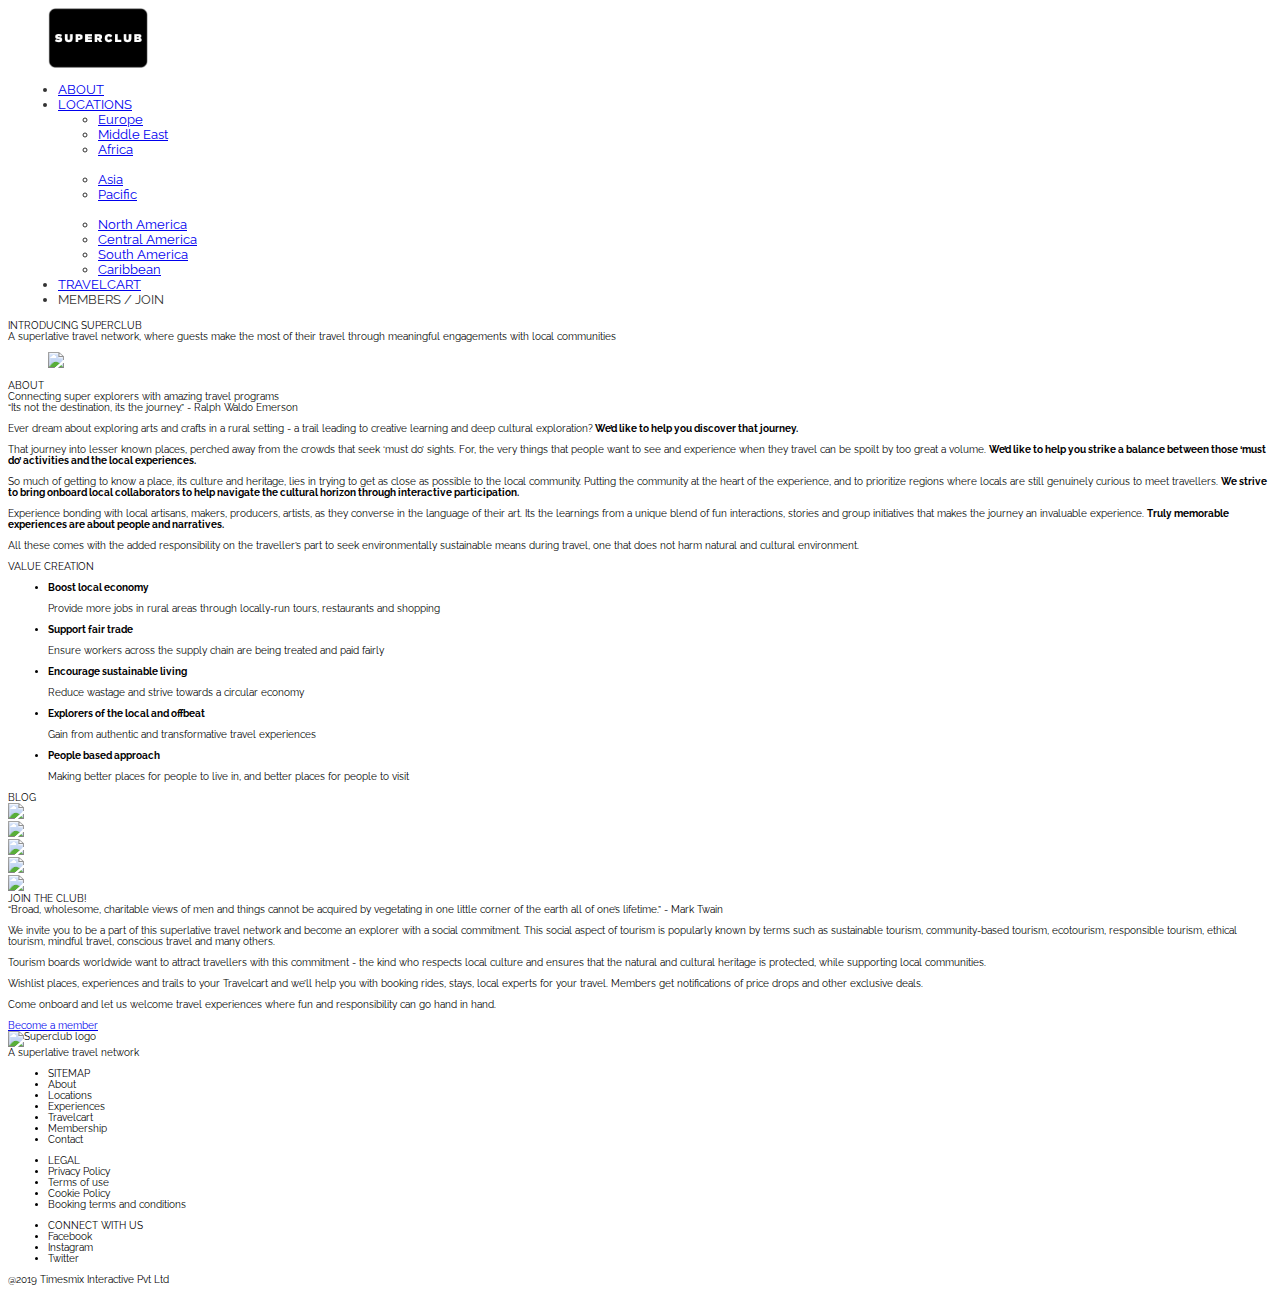
==== about.html @ 016ba9ba "Create about.html" ====
<!DOCTYPE html>
<html lang='en'>
  <head>
    <meta charset='UTF-8'/>
    <title>About Superclub</title>
    <link href='styles.css' rel='stylesheet'/>
    <link href="https://fonts.googleapis.com/css?family=Raleway:400,700,800,900&display=swap" rel="stylesheet">
  </head>
  <body>
      <div class="container">

        <div class="header">
            <a href="file:///Users/krishmenon/Documents/Office/DQ%20Digital%20Strategy/Superclub/Development/Webpage/ARCHIVES/12:28/index.html"><img class="logo" src="img/logo.png" alt="Superclub logo"></a>
            <div class="navbar">
                <ul>
                    <li><a class="about active" href="file:///Users/krishmenon/Documents/Office/DQ%20Digital%20Strategy/Superclub/Development/Webpage/ARCHIVES/12:28/about.html">ABOUT</a></li>
                    <li><a class="locations" href="/locations">LOCATIONS</a>
                        <ul class="dropdown">
                            <li class="first-item"><a href="#">Europe</a></li>
                            <li><a href="#">Middle East</a></li>
                            <li><a href="#">Africa</a></li><br>
                            <li><a href="#">Asia</a></li>
                            <li><a href="#">Pacific</a></li><br>
                            <li><a href="#">North America</a></li>
                            <li><a href="#">Central America</a></li>
                            <li><a href="#">South America</a></li>
                            <li class="last-item"><a href="#">Caribbean</a></li>
                        </ul>
                    </li> 
                    <li><a class="travelcart" href="/travelcart">TRAVELCART</a></li>
                    <li><div class="membership">
                        <a class="button">MEMBERS / JOIN</a>
                        </div>
                    </li>  
                </ul>
            </div>
        </div> 

        <div class="about-container">

            <div class="center-description">INTRODUCING SUPERCLUB</div>
            <div class="center-caption-introduction">A superlative travel network, where guests make the most of their
                travel through meaningful engagements with local communities</div>

                <figure class="size-1">
                    <img src="img/introduction.png">
                 </figure>

            <div class="about-heading">ABOUT</div>
            <div class="about-heading-caption">Connecting super explorers with amazing travel programs</div>

            <div class="about-description">
            <div class="about-description-caption">“Its not the destination, its the journey.” - Ralph Waldo Emerson</div>

                <p>Ever dream about exploring arts and crafts in a rural setting - a trail leading to creative learning and deep
                cultural exploration?<strong> We’d like to help you discover that journey.</strong></p>

                <p>That journey into lesser known places, perched away from the crowds that seek ‘must do’ sights. For, the very
                things that people want to see and experience when they travel can be spoilt by too great a volume. <strong>We’d like
                to help you strike a balance between those ‘must do’ activities and the local experiences.</strong></p>

                <p>So much of getting to know a place, its culture and heritage, lies in trying to get as close as possible to the
                local community. Putting the community at the heart of the experience, and to prioritize regions where locals
                are still genuinely curious to meet travellers. <strong>We strive to bring onboard local collaborators to help navigate
                the cultural horizon through interactive participation.</strong></p>

                <p>Experience bonding with local artisans, makers, producers, artists, as they converse in the language of their 
                art. Its the learnings from a unique blend of fun interactions, stories and group initiatives that makes the 
                journey an invaluable experience.  <strong>Truly memorable experiences are about people and narratives.</strong></p>

                <p>All these comes with the added responsibility on the traveller’s part to seek environmentally sustainable
                means during travel, one that does not harm natural and cultural environment.</p>

                <div class="about-value">VALUE CREATION</div>
                     <ul> 
                        <li><strong>Boost local economy</strong></li>
                        <p>Provide more jobs in rural areas through locally-run tours, restaurants and shopping</p>
                    
                        <li><strong>Support fair trade</strong></li>
                        <p>Ensure workers across the supply chain are being treated and paid fairly</p>
                    
                        <li><strong>Encourage sustainable living</strong></li>
                        <p>Reduce wastage and strive towards a circular economy</p>
                    
                        <li><strong>Explorers of the local and offbeat</strong></li>
                        <p>Gain from authentic and transformative travel experiences</p>
                    
                        <li><strong>People based approach</strong></li>
                        <p>Making better places for people to live in, and better places for people to visit</p>
                    </ul>
                    
            </div>

             <div class="about-blog">BLOG</div>
             <div class='card-grid-container'>
                <div class='card-grid'>
                    <div class='locations-grid-item first-item'>
                        <img src='img/blog/1.png'/>
                    </div>
                    <div class='locations-grid-item'>
                        <img src='img/blog/2.png'/>
                    </div>
                    <div class='locations-grid-item'>
                        <img src='img/blog/3.png'/>
                    </div>
                    <div class='locations-grid-item'>
                        <img src='img/blog/4.png'/>
                    </div>
                    <div class='locations-grid-item last-item'>
                        <img src='img/blog/5.png'/>
                    </div>
                </div>
            </div>

        <div class="about-description">   
            <div class="about-join">JOIN THE CLUB!</div>

            <div class="about-join-caption">“Broad, wholesome, charitable views of men and things cannot be acquired by vegetating in one little
            corner of the earth all of one’s lifetime.” - Mark Twain</div>

            <p>We invite you to be a part of this superlative travel network and become an explorer with a social commitment.
            This social aspect of tourism is popularly known by terms such as sustainable tourism, community-based tourism,
            ecotourism, responsible tourism, ethical tourism, mindful travel, conscious travel and many others.</p>

            <p>Tourism boards worldwide want to attract travellers with this commitment - the kind who respects local culture 
            and ensures that the natural and cultural heritage is protected, while supporting local communities.</p>

            <p>Wishlist places, experiences and trails to your Travelcart and we’ll help you with booking rides, stays, local
            experts for your travel. Members get notifications of price drops and other exclusive deals.</p>

            <p>Come onboard and let us welcome travel experiences where fun and responsibility can go hand in hand.</p>

            <div class="membership-button"><a href="#">Become a member</a></div>    
       
         </div>

        </div>  

      </div>    

      <div class="footer-container">

        <div class="footer-grid">

            <div class="footer-item footer-one">
                <img class="logo-footer" src="img/logo-f.png" alt="Superclub logo">
                <div class="caption-footer">A superlative travel network</div>
            </div>  

            <div class="footer-item footer-two">
                <ul>
                    <li class="heading">SITEMAP</li>
                    <li>About</li>
                    <li>Locations</li>
                    <li>Experiences</li>
                    <li>Travelcart</li>
                    <li>Membership</li>
                    <li>Contact</li>
                </ul>
            </div> 

            <div class="footer-item footer-three">
                <ul>
                    <li class="heading">LEGAL</li>
                    <li>Privacy Policy</li>
                    <li>Terms of use</li>
                    <li>Cookie Policy</li>
                    <li>Booking terms and conditions</li>

                </ul>
            </div> 

            <div class="footer-item footer-four">
                <ul>
                    <li class="heading">CONNECT WITH US</li>
                    <li>Facebook</li>
                    <li>Instagram</li>
                    <li>Twitter</li>
                </ul>
            </div> 
        </div>
            
        <div class="copyright">@2019 Timesmix Interactive Pvt Ltd</div>
    </div>
      
  </body>
</html>
---- styles.css ----
body{
    font-family: 'Raleway', sans-serif;
    font-size: 10px;
}

.logo{
    width:100px;
    margin: 0 40px;
}


.navbar {
    text-decoration: none;
    color:  #333;
    font-size: 0.8rem;
    margin: 0 10px;
}

.navbar:hover {
    color: black;
    font-weight: 700;
}

.page {
   width: 1200px;
   margin: 0 auto;
}

.landing {
    font-size: 50px;
    font-weight: 900;
    color: red;
    text-align: center;
    padding: 150px;
}
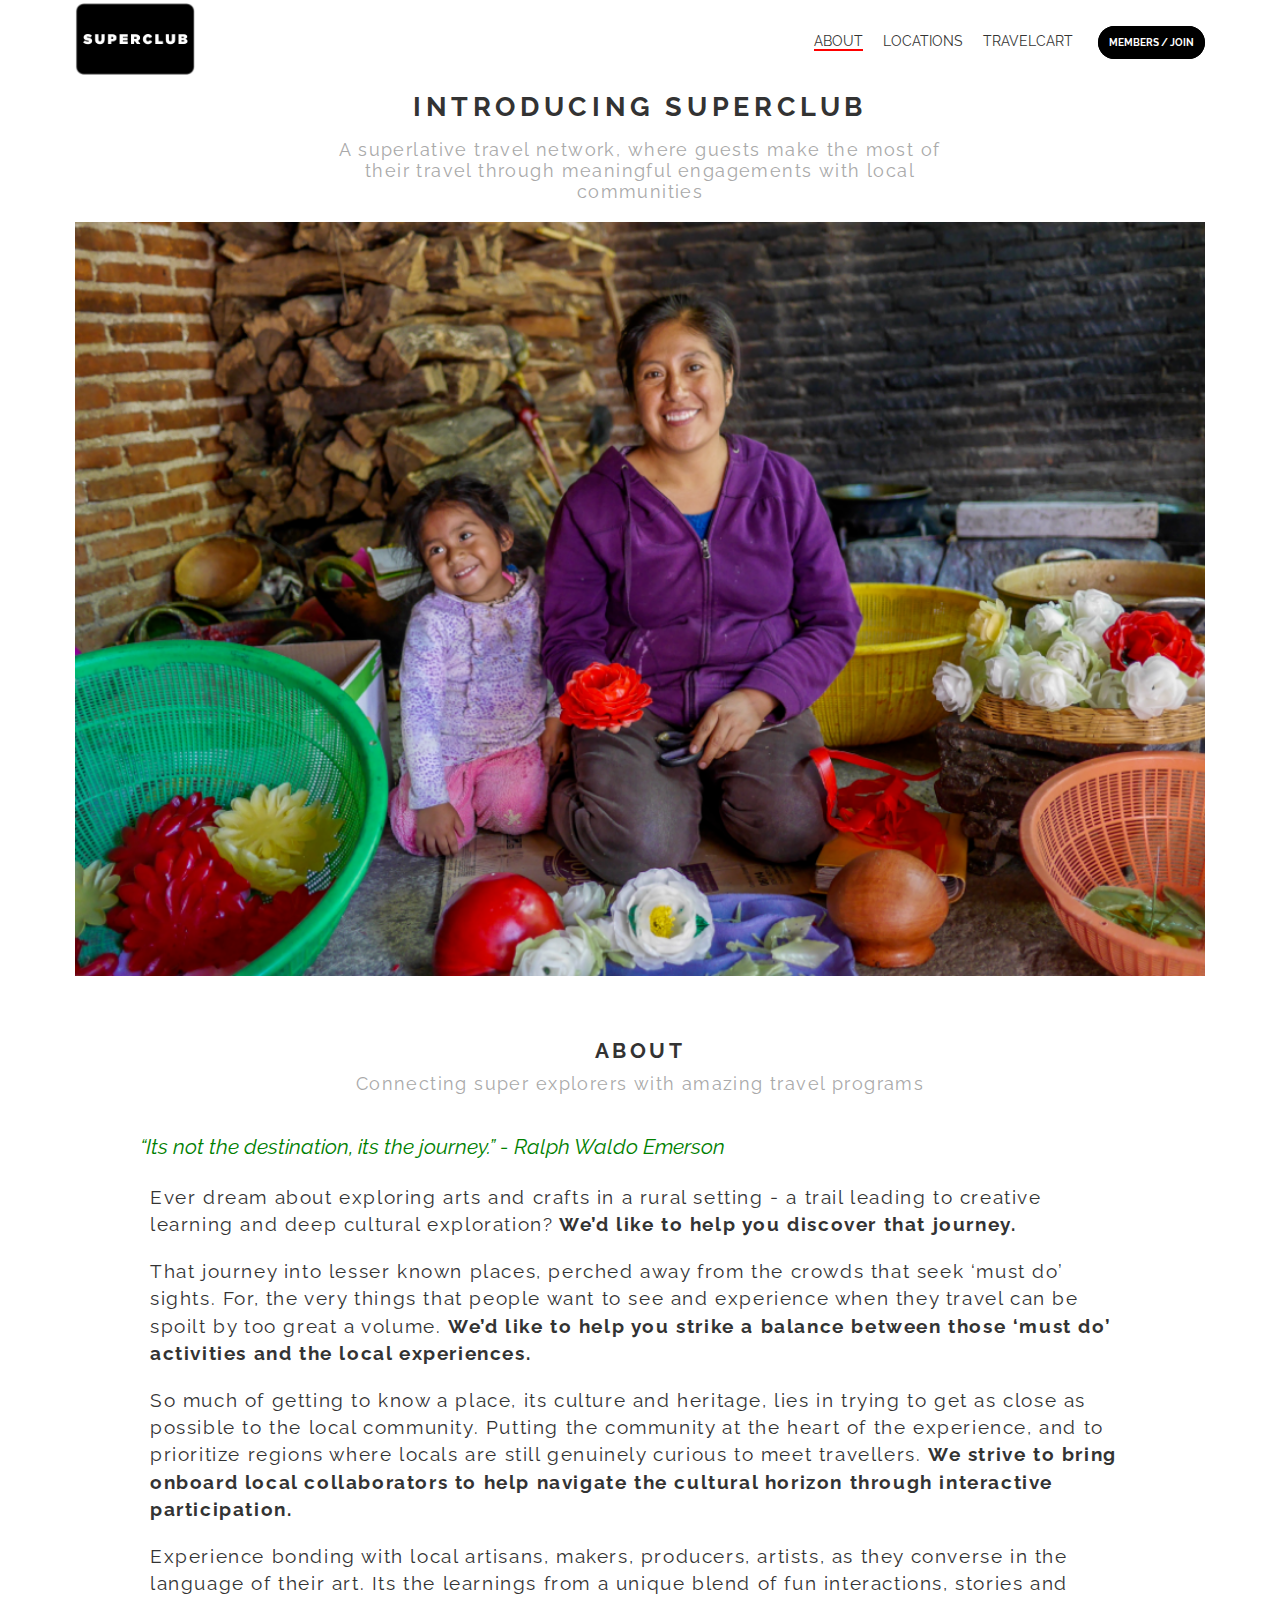
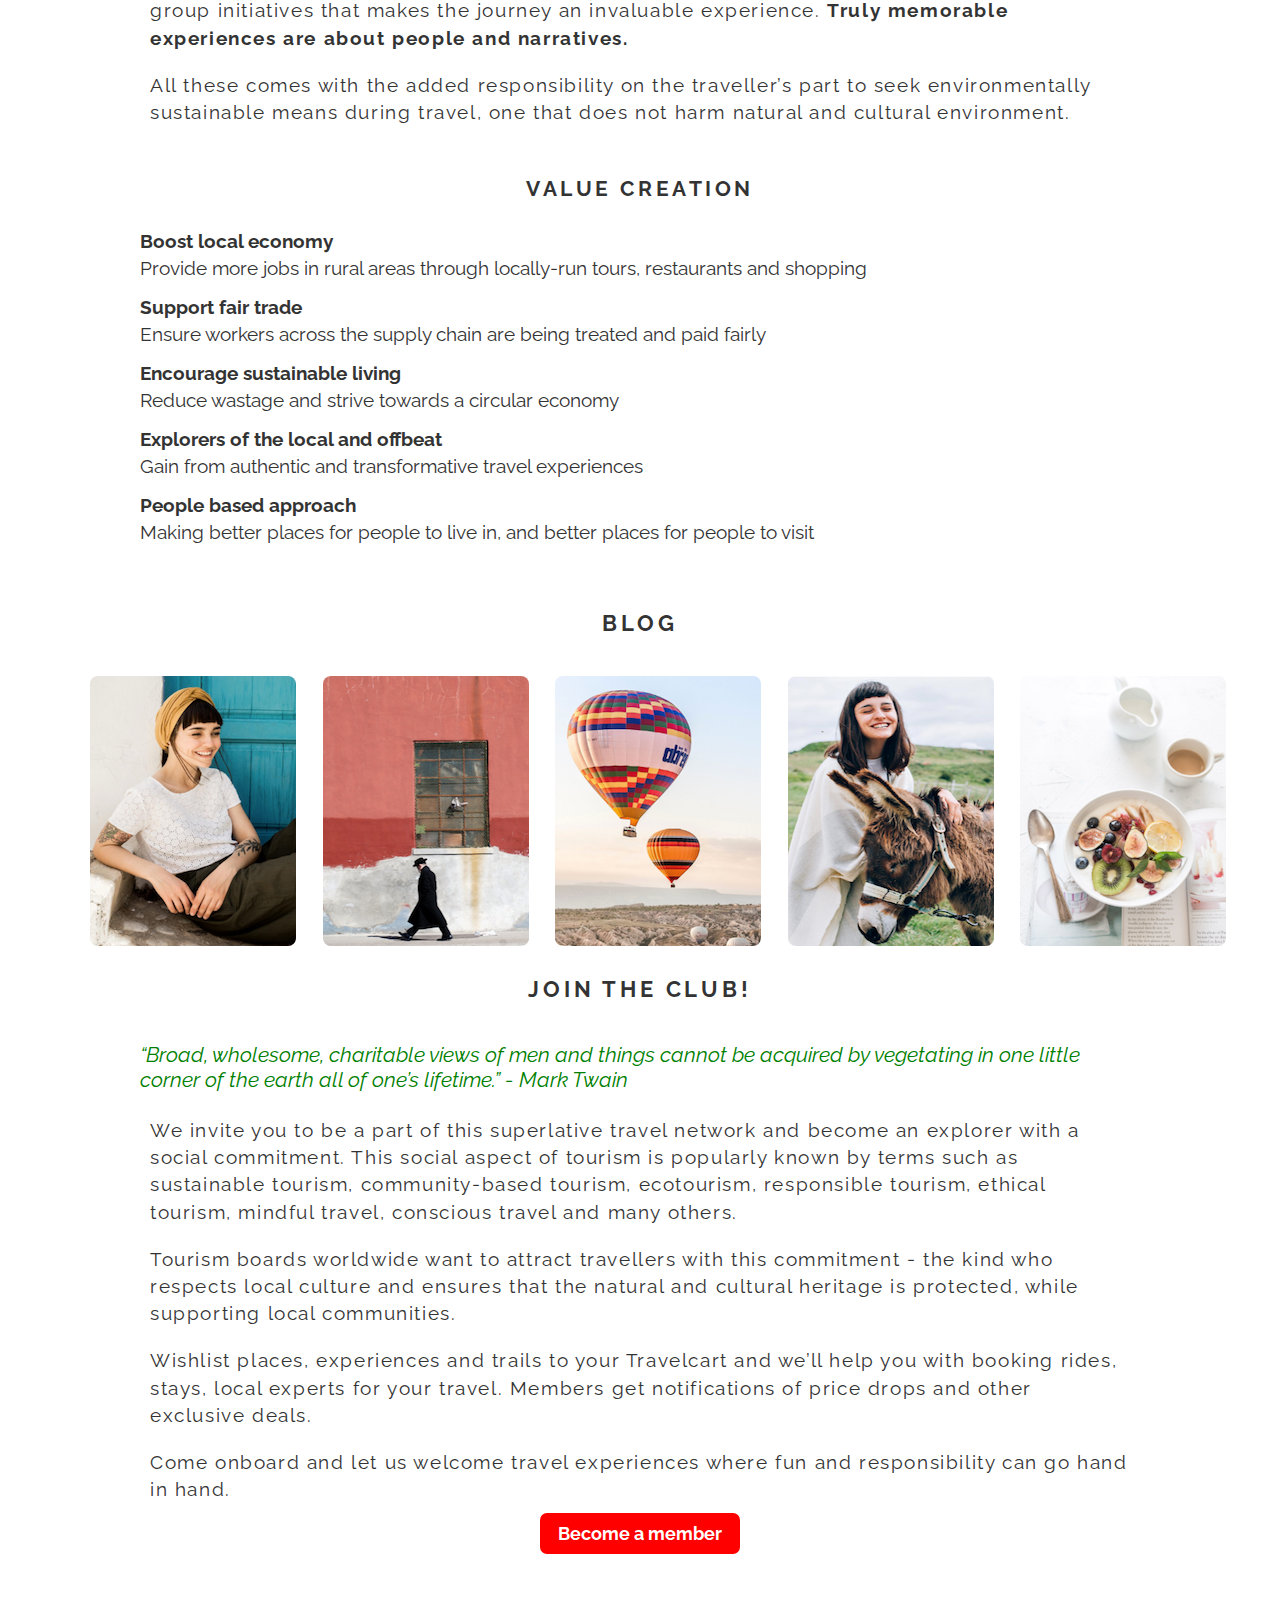
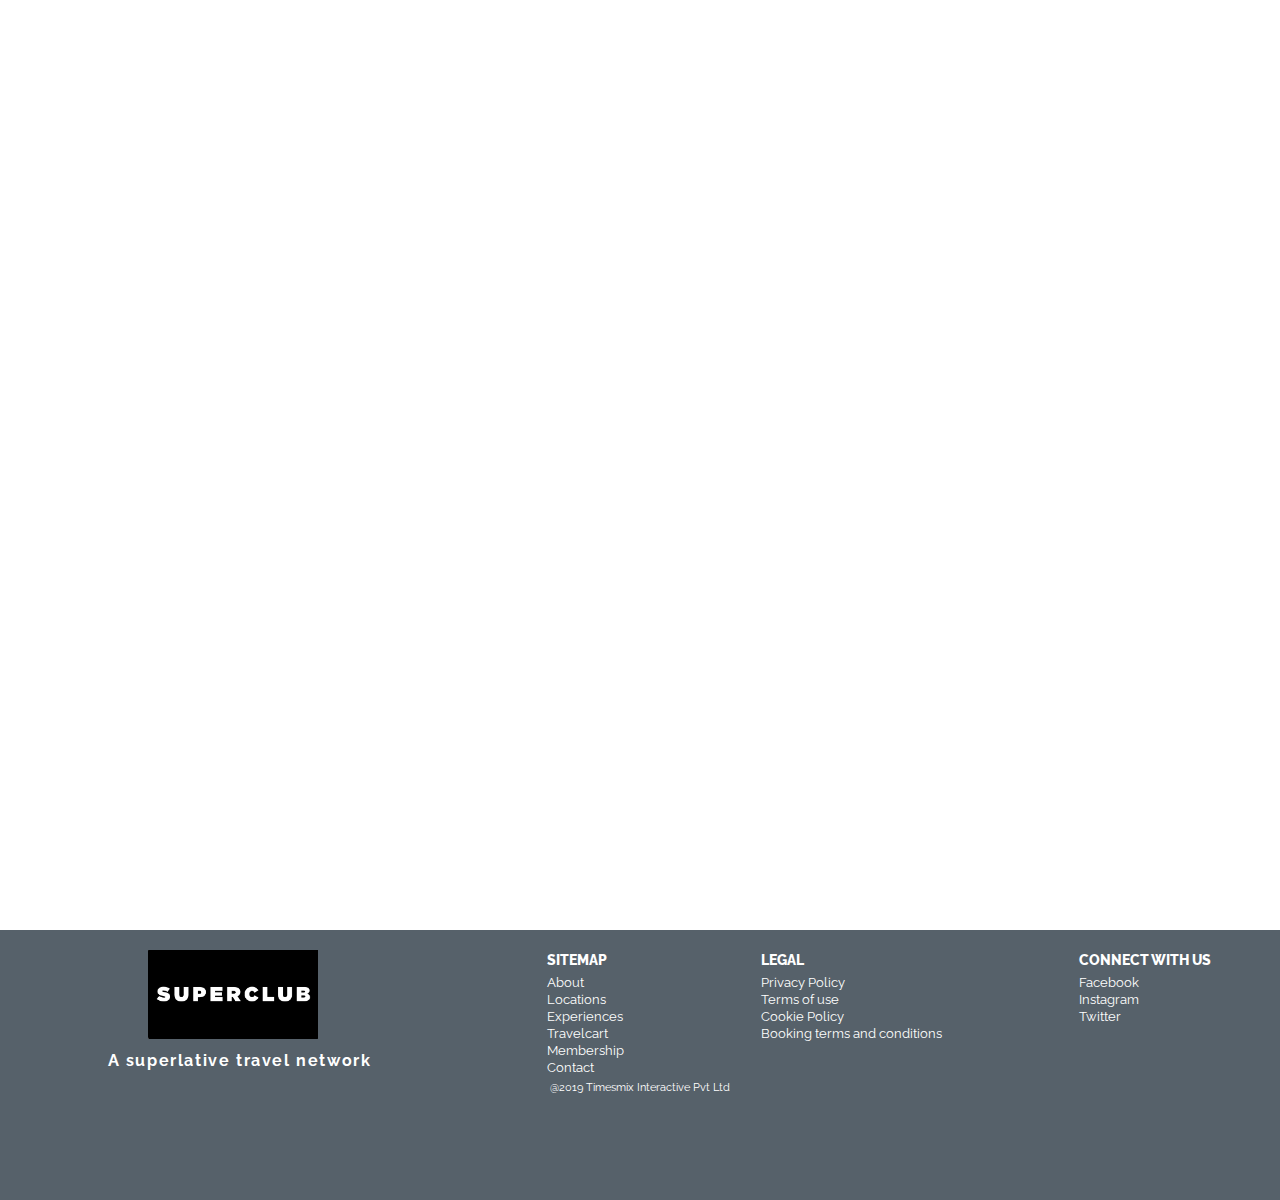
==== commit 1e8009d3: "Update about.html" ====
--- a/about.html
+++ b/about.html
@@ -10,7 +10,7 @@
       <div class="container">
 
         <div class="header">
-            <a href="file:///Users/krishmenon/Documents/Office/DQ%20Digital%20Strategy/Superclub/Development/Webpage/ARCHIVES/12:28/index.html"><img class="logo" src="img/logo.png" alt="Superclub logo"></a>
+            <a href="./index.html"><img class="logo" src="img/logo.png" alt="Superclub logo"></a>
             <div class="navbar">
                 <ul>
                     <li><a class="about active" href="file:///Users/krishmenon/Documents/Office/DQ%20Digital%20Strategy/Superclub/Development/Webpage/ARCHIVES/12:28/about.html">ABOUT</a></li>
--- a/styles.css
+++ b/styles.css
@@ -1,35 +1,407 @@
-body{
+* {
+    margin: 0;
+    padding: 0;
+    box-sizing: border-box;
+  }
+  
+  body {
     font-family: 'Raleway', sans-serif;
     font-size: 10px;
-}
-
-.logo{
-    width:100px;
-    margin: 0 40px;
-}
-
-
-.navbar {
+    color: #333;
+    background-color: white;
+  }
+
+  .container{
+      width: 1130px;
+      margin: 0 auto;
+  }
+
+
+.header{
+    display: flex;
+    justify-content: space-between;
+    align-items: center;  
+    height: 80px;
+}
+
+.logo {
+    width: 120px;
+}
+
+.navbar ul{
+    color: #333;;
+    display: flex;
+    justify-content: flex-end;
+    align-items: center;
+}
+.navbar li {
+    list-style: none;
+    font-size: 0.9rem;
+}
+.navbar li > a {
     text-decoration: none;
-    color:  #333;
+    color: #333;
+}
+
+.navbar li > a:hover {
+    color: black;
+    font-weight: 700;
+    transition: 0.9s;
+}
+
+.navbar ul > li > ul.dropdown{
+    min-width: 10%; /* Set width of the dropdown */
+    background: white;
+    display: none;
+    position: absolute;
+    z-index: 999;
+    justify-content: center;
+    text-align: center;
+    border: 1px solid #a9a9a9;
+    border-radius: 5px;
+}
+
+.navbar ul > li:hover > ul.dropdown{
+    display: block;	/* Display the dropdown */
+
+}
+
+.navbar ul > li > ul.dropdown li {
+    display: block;
+    transition: 0.9s;
+}
+.navbar ul > li > ul.dropdown li.first-item {
+    display: block;
+    margin-top: 8px;
+}
+.navbar ul > li > ul.dropdown li.last-item {
+    display: block;
+    margin-bottom: 8px;
+}
+
+.navbar ul > li > a.active {
+    border-bottom: 2.3px solid red;
+}
+
+.locations {
+    margin-left: 20px;
+}
+
+.travelcart {
+    margin-left: 20px;
+}
+
+.membership {
+    margin-left: 25px;
+}
+.membership a:hover {
+    cursor: pointer;
+}
+
+.button {
+    height: 35px;
+    border: 3px solid black;
+    font-size: 10px;
+    font-weight: 700;
+    color: white;
+    background-color: black;
+    border-radius: 40px;
+    padding: 8px;
+}
+
+
+.landing {
+    height: 88vh;
+    margin: 0 auto; 
+    color: red;
+    font-size: 4rem;;
+    font-weight: 900;
+    position: relative;
+}
+
+
+.landing p {
+    margin: 0;
+    text-align: center;
+    position: absolute;
+    top: 50%;
+    left: 50%;
+    margin-right: -50%;
+    transform: translate(-50%, -50%) 
+}
+
+.locations-container{
+     height: 80vh;
+}
+
+.experiences-container{
+    height: 140vh;
+}
+
+.center-description{
+    font-size: 1.7rem;
+    font-weight: 700;
+    text-align: center;
+    padding: 10px;
+    letter-spacing: 0.17em;
+}
+
+.center-caption {
+    font-size: 1.1rem;
+    font-weight: thin;
+    text-align: center;
+    color:  #a9a9a9;
+    letter-spacing: 0.08em;
+
+}
+
+.card-grid-container {
+    display: flex;
+    justify-content: center;
+    margin: 30px auto;
+  }
+  
+  .card-grid {
+    display: flex;
+    justify-content: space-between;
+    width: 1100px;
+    flex-wrap: wrap;
+  }
+  
+  .locations-grid-item {
+    border: 0.1rem #a9a9a9;
+    width: 170px;
+    height: 210px;
+    border-radius: 8px;
+  }
+
+  .locations-grid-item img{
+    border-radius: 8px;
+  }
+
+  .location-name {
+      font-size: 0.8rem;
+      font-weight: 700;
+      padding: 0.5rem;
+  }
+
+  .experiences-grid-item {
+    width: 208px;
+    height: 380px;
+    border-radius: 8px;
+    margin-bottom: 15px;
+  }
+
+  .experiences-grid-item img{
+    border-radius: 8px;
+  }
+
+  .footer-container {
+      background: #56616A;
+      height: 30vh;
+  }
+
+  .footer-grid {
+    display: flex;
+    justify-content: space-around;
+    background: #56616A;
+}
+
+.logo-footer {
+    width: 170px;
+    margin-top: 20px;
+    margin-left: 80px;
+}
+
+.caption-footer {
+    color: white;
+    font-size: 1rem;
+    font-weight: 700;
+    padding: 10px 40px;
+    letter-spacing: 0.1rem;
+}
+
+.footer-item ul{
+    margin-top: 20px;
+    list-style: none;
+    color: white;
     font-size: 0.8rem;
-    margin: 0 10px;
-}
-
-.navbar:hover {
-    color: black;
-    font-weight: 700;
-}
-
-.page {
-   width: 1200px;
-   margin: 0 auto;
-}
-
-.landing {
-    font-size: 50px;
-    font-weight: 900;
-    color: red;
-    text-align: center;
-    padding: 150px;
-}+}
+
+.footer-item li{
+    padding: 1px;
+}
+.footer-item .heading {
+    color: white;
+    font-weight: 800;
+    font-size: 0.9rem;
+    margin-bottom: 5px;
+}
+
+.copyright {
+    text-align: center;
+    font-size: 0.7rem;
+    color: white;
+}
+
+.about-container {
+    height: 450vh;
+
+}
+
+.about-description {
+    width: 1000px;
+    display: block;
+    justify-content: center;
+    text-align: left;
+    font-size: 1.2rem;
+    margin: 0 auto;
+    margin-top: 40px;
+}
+
+.about-description > p{
+    padding: 10px;
+    letter-spacing: 0.1rem;
+    line-height: 1.7rem;
+}
+
+.about-description ul{
+    list-style: none;
+    margin-top: 1.8rem;
+}
+
+.about-description > ul > p{
+    list-style: none;
+    padding: 5px 0 17px 0;
+}
+
+.about-description-caption {
+    font-size: 1.3rem;
+    font-style: italic;
+    font-weight: 400;
+    color: green;
+    margin-bottom: 15px;
+}
+
+.center-caption-introduction {
+    justify-content: center;
+    margin: 0 auto;
+    width: 650px;
+    margin-top: 7px;
+    font-size: 1.1rem;
+    font-weight: thin;
+    text-align: center;
+    color:  #a9a9a9;
+    letter-spacing: 0.08em;
+
+}
+
+.size-1 img {
+    padding: 20px 0;
+    justify-content: center;
+    width: 100%;
+}
+
+.about-introduction {
+    margin-top: 40px;
+    font-size: 1.7rem;
+    font-weight: 700;
+    text-align: center;
+    letter-spacing: 0.17em;
+    background-color: #D6E9FE;
+}
+
+.about-heading{
+    margin-top: 40px;
+    font-size: 1.3rem;
+    font-weight: 700;
+    text-align: center;
+    letter-spacing: 0.17em;
+}
+
+.about-heading-caption {
+    font-size: 1.1rem;
+    font-weight: thin;
+    text-align: center;
+    color:  #a9a9a9;
+    letter-spacing: 0.08em;
+    padding-top: 10px;
+
+}
+
+.about-value {
+    margin-top: 40px;
+    font-size: 1.3rem;
+    font-weight: 700;
+    text-align: center;
+    letter-spacing: 0.17em;
+}
+
+.about-blog {
+    font-size: 1.4rem;
+    font-weight: 700;
+    text-align: center;
+    padding: 50px 0 10px 0;
+    letter-spacing: 0.17em;
+}
+
+.about-join{
+    font-size: 1.4rem;
+    font-weight: 700;
+    text-align: center;
+    padding: 50px 0 40px 0;
+    letter-spacing: 0.17em;
+}
+.about-join-caption {
+    font-size: 1.3rem;
+    font-style: italic;
+    font-weight: 400;
+    color: green;
+    margin-bottom: 15px;
+}
+
+.membership-button a{
+    display: flex;
+    justify-content: center;
+    text-align: center;
+    text-decoration: none;
+    margin-top: 30px;
+    margin: 0 auto;
+    background: red;
+    color: white;
+    font-size: 1.1rem;
+    font-weight: 700;
+    padding: 10px;
+    width: 200px;
+    border-radius: 7px;
+}
+
+.experience-category{
+    font-size: 0.71rem;
+    font-weight: 700;
+    color: #a9a9a9;
+    padding: 0.1rem;
+}
+
+.experience-name{
+    font-size: 0.8rem;
+    font-weight: 700;
+    padding: 0.1rem;
+}
+
+.experience-price{
+    font-size: 0.8rem;
+    font-weight: 400;
+    color: #a9a9a9;
+    padding: 0.2rem;
+}
+
+.experience-rating{
+    font-size: 0.8rem;
+    font-family: sans-serif;
+    font-weight: 700;
+    color: green;
+    padding: 0.2rem;
+}
+
+background-color: #D6E9FE;
